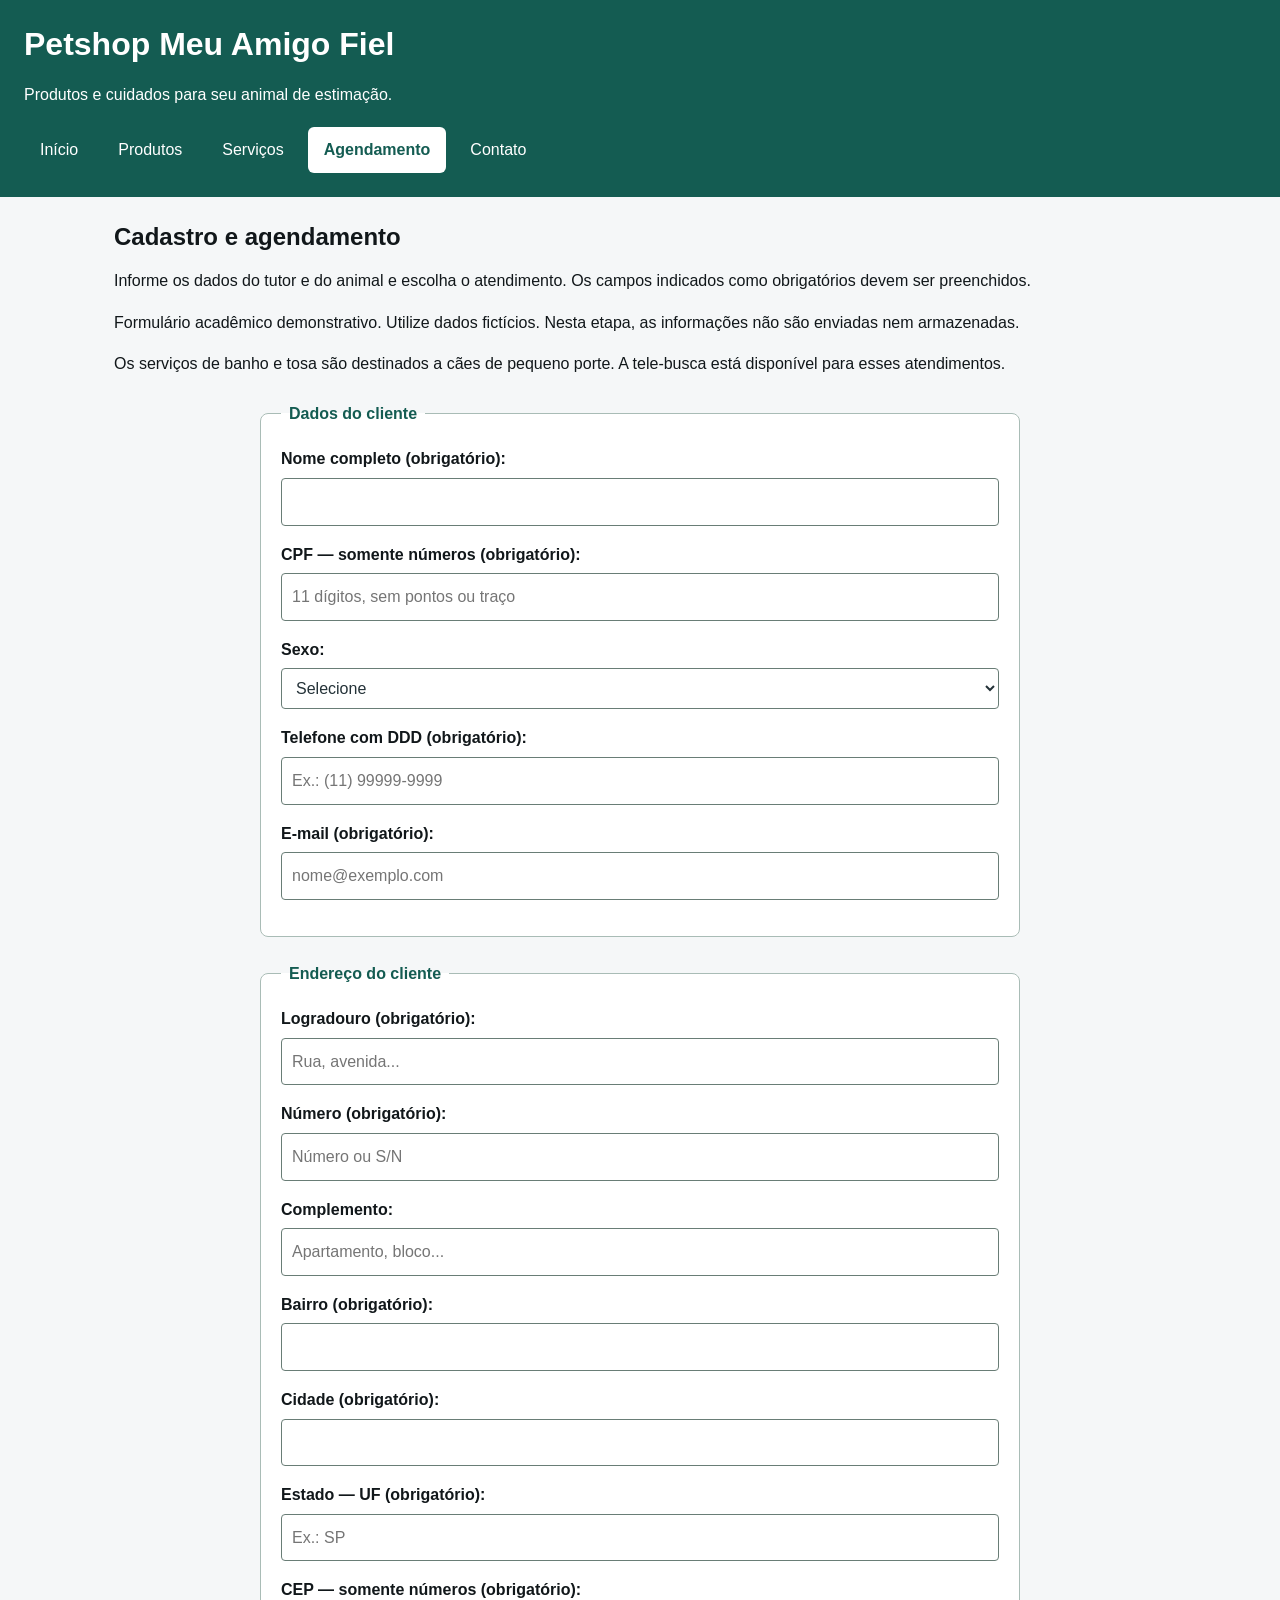
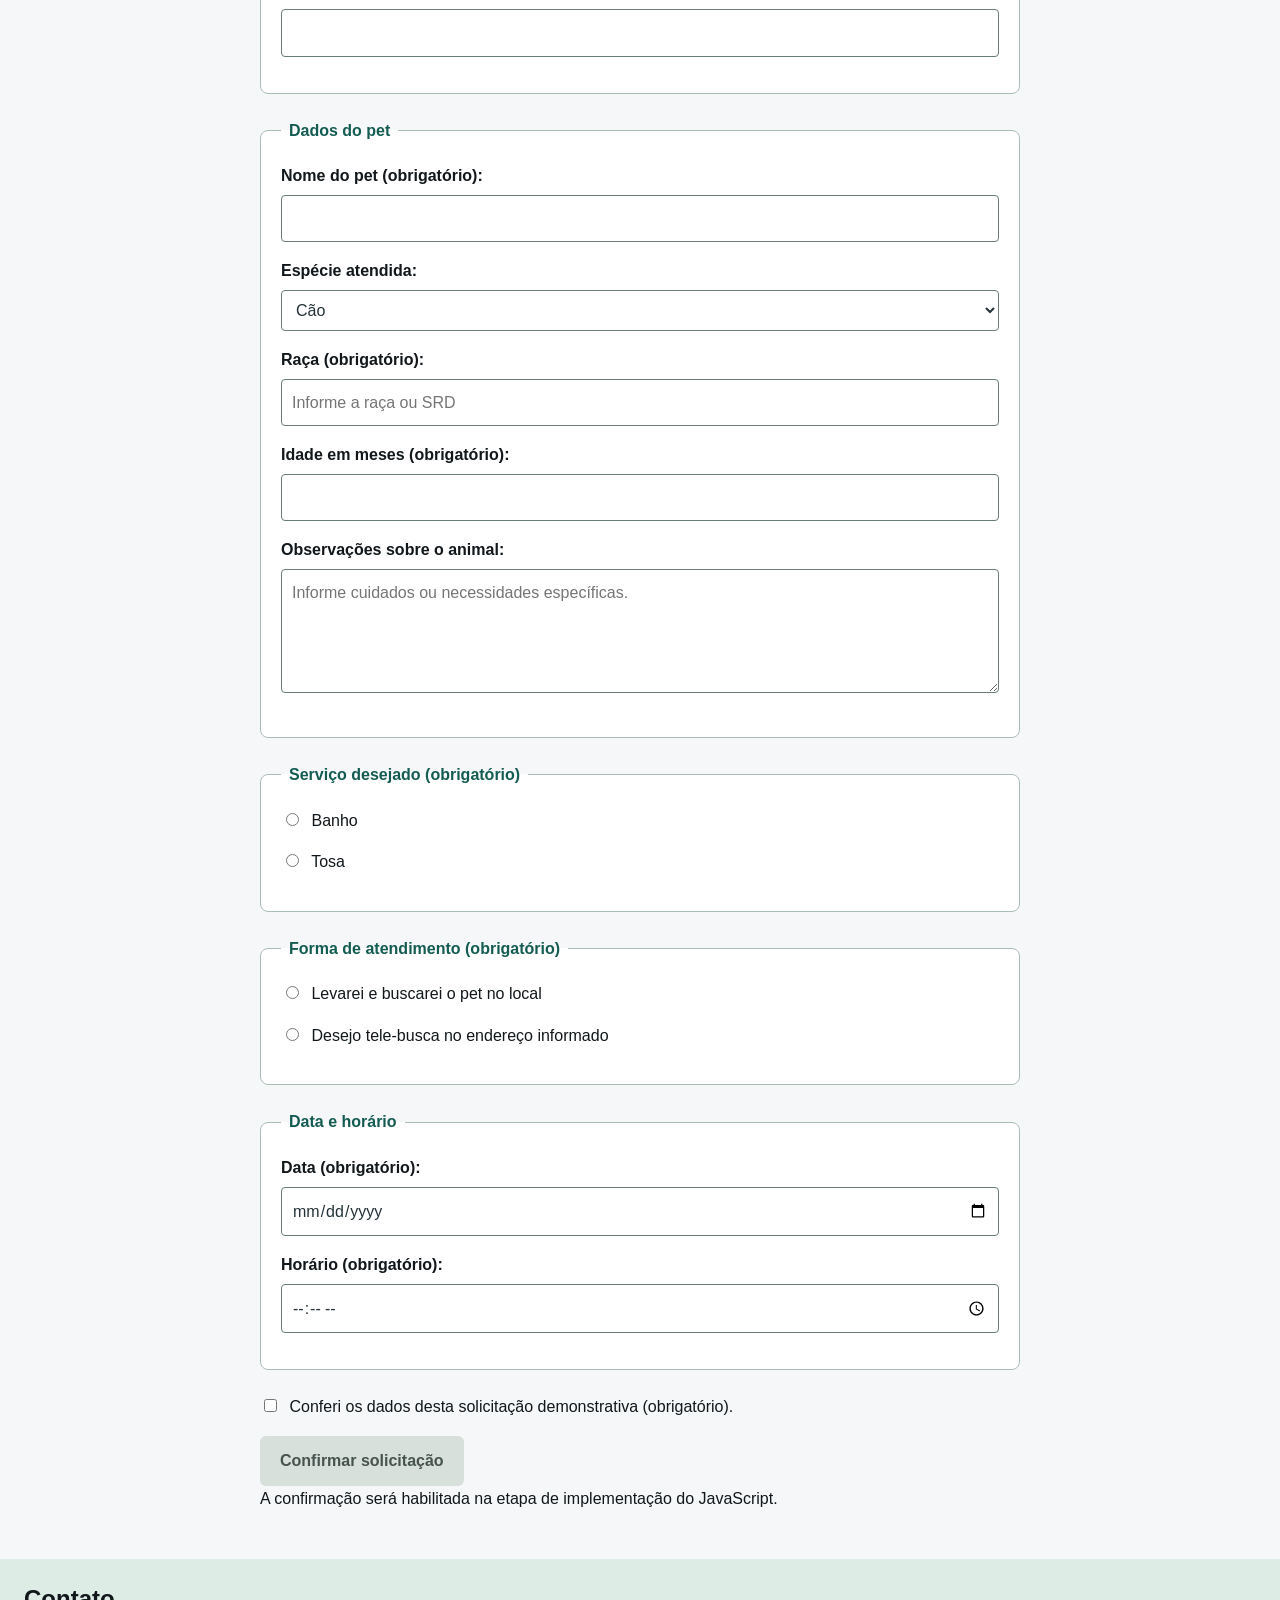
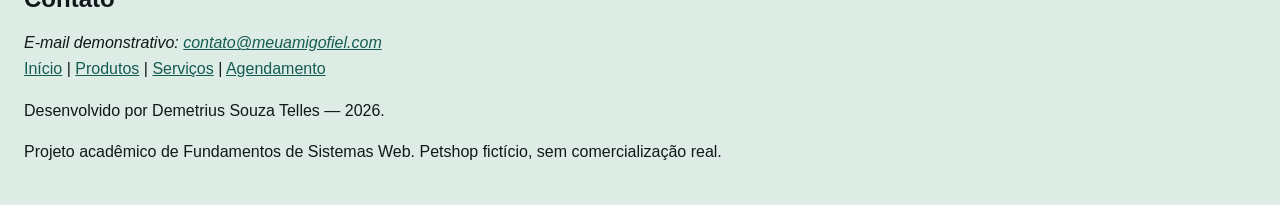
==== agendamento.html @ 308d20d5 "Estiliza paginas e adiciona carrossel de produtos" ====
<!doctype html>
<html lang="pt-BR">
  <head>
    <meta charset="UTF-8" />
    <meta name="viewport" content="width=device-width, initial-scale=1.0" />

    <meta
      name="description"
      content="Cadastro do cliente e do pet e solicitação de atendimento no Petshop Meu Amigo Fiel."
    />

    <title>Agendamento | Petshop Meu Amigo Fiel</title>

    <link rel="stylesheet" href="estilos.css" />
  </head>

  <body>
    <header>
      <h1>Petshop Meu Amigo Fiel</h1>
      <p>Produtos e cuidados para seu animal de estimação.</p>

      <nav aria-label="Navegação principal">
        <ul>
          <li><a href="index.html">Início</a></li>
          <li><a href="produtos.html">Produtos</a></li>
          <li><a href="servicos.html">Serviços</a></li>
          <li>
            <a href="agendamento.html" aria-current="page"> Agendamento </a>
          </li>
          <li><a href="#contato">Contato</a></li>
        </ul>
      </nav>
    </header>

    <main>
      <h2>Cadastro e agendamento</h2>

      <p>
        Informe os dados do tutor e do animal e escolha o atendimento. Os campos
        indicados como obrigatórios devem ser preenchidos.
      </p>

      <p id="aviso-demonstracao">
        Formulário acadêmico demonstrativo. Utilize dados fictícios. Nesta
        etapa, as informações não são enviadas nem armazenadas.
      </p>

      <p>
        Os serviços de banho e tosa são destinados a cães de pequeno porte. A
        tele-busca está disponível para esses atendimentos.
      </p>

      <form id="form-agendamento" aria-describedby="aviso-demonstracao">
        <!-- Dados de identificação e contato do cliente. -->
        <fieldset>
          <legend>Dados do cliente</legend>

          <p>
            <label for="nome-cliente">Nome completo (obrigatório):</label>
            <input
              type="text"
              id="nome-cliente"
              name="nome_cliente"
              autocomplete="name"
              required
            />
          </p>

          <p>
            <label for="cpf">CPF — somente números (obrigatório):</label>
            <input
              type="text"
              id="cpf"
              name="cpf"
              inputmode="numeric"
              pattern="[0-9]{11}"
              maxlength="11"
              placeholder="11 dígitos, sem pontos ou traço"
              required
            />
          </p>

          <p>
            <label for="sexo-cliente">Sexo:</label>
            <select id="sexo-cliente" name="sexo_cliente">
              <option value="">Selecione</option>
              <option value="feminino">Feminino</option>
              <option value="masculino">Masculino</option>
              <option value="nao-informado">Prefiro não informar</option>
            </select>
          </p>

          <p>
            <label for="telefone">Telefone com DDD (obrigatório):</label>
            <input
              type="tel"
              id="telefone"
              name="telefone"
              autocomplete="tel"
              placeholder="Ex.: (11) 99999-9999"
              required
            />
          </p>

          <p>
            <label for="email">E-mail (obrigatório):</label>
            <input
              type="email"
              id="email"
              name="email"
              autocomplete="email"
              placeholder="nome@exemplo.com"
              required
            />
          </p>
        </fieldset>

        <!-- Endereço do cliente, também utilizado para a tele-busca. -->
        <fieldset>
          <legend>Endereço do cliente</legend>

          <p>
            <label for="logradouro">Logradouro (obrigatório):</label>
            <input
              type="text"
              id="logradouro"
              name="logradouro"
              placeholder="Rua, avenida..."
              required
            />
          </p>

          <p>
            <label for="numero">Número (obrigatório):</label>
            <input
              type="text"
              id="numero"
              name="numero"
              placeholder="Número ou S/N"
              required
            />
          </p>

          <p>
            <label for="complemento">Complemento:</label>
            <input
              type="text"
              id="complemento"
              name="complemento"
              placeholder="Apartamento, bloco..."
            />
          </p>

          <p>
            <label for="bairro">Bairro (obrigatório):</label>
            <input type="text" id="bairro" name="bairro" required />
          </p>

          <p>
            <label for="cidade">Cidade (obrigatório):</label>
            <input type="text" id="cidade" name="cidade" required />
          </p>

          <p>
            <label for="uf">Estado — UF (obrigatório):</label>
            <input
              type="text"
              id="uf"
              name="uf"
              placeholder="Ex.: SP"
              pattern="[A-Za-z]{2}"
              maxlength="2"
              required
            />
          </p>

          <p>
            <label for="cep">CEP — somente números (obrigatório):</label>
            <input
              type="text"
              id="cep"
              name="cep"
              inputmode="numeric"
              autocomplete="postal-code"
              pattern="[0-9]{8}"
              maxlength="8"
              required
            />
          </p>
        </fieldset>

        <!-- Identificação do animal. -->
        <fieldset>
          <legend>Dados do pet</legend>

          <p>
            <label for="nome-pet">Nome do pet (obrigatório):</label>
            <input type="text" id="nome-pet" name="nome_pet" required />
          </p>

          <p>
            <label for="especie">Espécie atendida:</label>
            <select id="especie" name="especie">
              <option value="cao">Cão</option>
            </select>
          </p>

          <p>
            <label for="raca">Raça (obrigatório):</label>
            <input
              type="text"
              id="raca"
              name="raca"
              placeholder="Informe a raça ou SRD"
              required
            />
          </p>

          <p>
            <label for="idade">Idade em meses (obrigatório):</label>
            <input
              type="number"
              id="idade"
              name="idade_meses"
              min="0"
              step="1"
              required
            />
          </p>

          <p>
            <label for="observacoes">Observações sobre o animal:</label>
            <textarea
              id="observacoes"
              name="observacoes"
              rows="4"
              cols="40"
              placeholder="Informe cuidados ou necessidades específicas."
            ></textarea>
          </p>
        </fieldset>

        <!-- Os radios compartilham o name para permitir uma escolha por grupo. -->
        <fieldset>
          <legend>Serviço desejado (obrigatório)</legend>

          <p>
            <input
              type="radio"
              id="servico-banho"
              name="servico"
              value="banho"
              required
            />
            <label for="servico-banho">Banho</label>
          </p>

          <p>
            <input
              type="radio"
              id="servico-tosa"
              name="servico"
              value="tosa"
              required
            />
            <label for="servico-tosa">Tosa</label>
          </p>
        </fieldset>

        <fieldset>
          <legend>Forma de atendimento (obrigatório)</legend>

          <p>
            <input
              type="radio"
              id="entrega-local"
              name="forma_atendimento"
              value="entrega-local"
              required
            />
            <label for="entrega-local">
              Levarei e buscarei o pet no local
            </label>
          </p>

          <p>
            <input
              type="radio"
              id="tele-busca"
              name="forma_atendimento"
              value="tele-busca"
              required
            />
            <label for="tele-busca">
              Desejo tele-busca no endereço informado
            </label>
          </p>
        </fieldset>

        <!-- Data e horário são solicitados para ambas as formas de atendimento. -->
        <fieldset>
          <legend>Data e horário</legend>

          <p>
            <label for="data-agendamento">Data (obrigatório):</label>
            <input
              type="date"
              id="data-agendamento"
              name="data_agendamento"
              required
            />
          </p>

          <p>
            <label for="hora-agendamento">Horário (obrigatório):</label>
            <input
              type="time"
              id="hora-agendamento"
              name="hora_agendamento"
              required
            />
          </p>
        </fieldset>

        <p>
          <input
            type="checkbox"
            id="confirmacao"
            name="confirmacao"
            value="sim"
            required
          />
          <label for="confirmacao">
            Conferi os dados desta solicitação demonstrativa (obrigatório).
          </label>
        </p>

        <!-- O comportamento de confirmação será implementado com JavaScript. -->
        <button type="submit" disabled>Confirmar solicitação</button>

        <p>
          A confirmação será habilitada na etapa de implementação do JavaScript.
        </p>
      </form>
    </main>

    <footer id="contato">
      <h2>Contato</h2>

      <address>
        E-mail demonstrativo:
        <a href="mailto:contato@meuamigofiel.com"> contato@meuamigofiel.com </a>
      </address>

      <p>
        <a href="index.html">Início</a> | <a href="produtos.html">Produtos</a> |
        <a href="servicos.html">Serviços</a> |
        <a href="agendamento.html">Agendamento</a>
      </p>

      <p>Desenvolvido por Demetrius Souza Telles — 2026.</p>
      <p>
        Projeto acadêmico de Fundamentos de Sistemas Web. Petshop fictício, sem
        comercialização real.
      </p>
    </footer>
  </body>
</html>
---- estilos.css ----
/* Inclui padding e borda nas dimensões dos elementos. */
* {
  box-sizing: border-box;
}

/* Aparência geral das páginas. */
body {
  margin: 0;
  font-family: Arial, Helvetica, sans-serif;
  line-height: 1.6;
  color: #11171a;
  background-color: #f5f7f8;
}

/* Cabeçalho com a identidade do petshop. */
header {
  padding: 24px;
  color: white;
  background-color: #145c52;
}

header h1 {
  margin: 0;
}

/* Links do menu principal. */
header nav a {
  color: white;
}

/* Área principal centralizada e com largura limitada. */
main {
  max-width: 1100px;
  margin: 0 auto;
  padding: 24px;
}

/* Imagens se ajustam ao espaço disponível. */
img {
  max-width: 100%;
  height: auto;
}

/* Links no conteúdo e no rodapé. */
main a,
footer a {
  color: #145c52;
}

/* Destaca o elemento selecionado pela navegação com teclado. */
a:focus-visible,
input:focus-visible,
select:focus-visible,
textarea:focus-visible,
button:focus-visible {
  outline: 3px solid #b37029;
  outline-offset: 3px;
}

/* Informações de contato e autoria. */
footer {
  padding: 24px;
  background-color: #deece6;
}

/* Limita a largura do formulário e centraliza seu conteúdo. */
#form-agendamento {
  max-width: 760px;
  margin: 24px auto;
}

/* Separa visualmente os grupos de campos. */
#form-agendamento fieldset {
  min-width: 0;
  margin: 0 0 24px;
  padding: 20px;
  border: 1px solid #a9bcb6;
  border-radius: 8px;
  background-color: white;
}

/* Destaca o título de cada grupo. */
#form-agendamento legend {
  max-width: 100%;
  padding: 0 8px;
  font-weight: bold;
  color: #145c52;
}

/* Espaçamento entre os campos. */
#form-agendamento p {
  margin: 0 0 16px;
}

/* Coloca os rótulos acima dos campos de preenchimento. */
#form-agendamento label {
  display: block;
  margin-bottom: 6px;
  font-weight: bold;
}

/* Padroniza os campos sem ampliar radios e checkboxes. */
#form-agendamento input:not([type="radio"]):not([type="checkbox"]),
#form-agendamento select,
#form-agendamento textarea {
  width: 100%;
  min-width: 0;
  padding: 10px;
  border: 1px solid #697d76;
  border-radius: 4px;
  font: inherit;
  color: #243238;
  background-color: white;
}

/* Permite aumentar verticalmente a área de observações. */
#form-agendamento textarea {
  resize: vertical;
}

/* Mantém radios e checkboxes ao lado de seus rótulos. */
#form-agendamento input[type="radio"] + label,
#form-agendamento input[type="checkbox"] + label {
  display: inline;
  font-weight: normal;
}

#form-agendamento input[type="radio"],
#form-agendamento input[type="checkbox"] {
  margin-right: 8px;
  accent-color: #145c52;
}

/* Aparência do botão de confirmação. */
#form-agendamento button {
  padding: 12px 20px;
  border: 0;
  border-radius: 6px;
  font: inherit;
  font-weight: bold;
  color: white;
  background-color: #145c52;
  cursor: pointer;
}

#form-agendamento button:hover:not(:disabled) {
  background-color: #0d443d;
}

/* Identifica o botão que ainda não está disponível. */
#form-agendamento button:disabled {
  color: #46534e;
  background-color: #d8e0dc;
  cursor: not-allowed;
}

/* Organiza os links do menu e permite quebra em telas pequenas. */
header nav ul {
  display: flex;
  flex-wrap: wrap;
  gap: 8px;
  list-style: none;
  padding: 0;
  margin: 20px 0 0;
}

/* Amplia a área clicável dos links. */
header nav a {
  display: block;
  padding: 10px 16px;
  border-radius: 6px;
  text-decoration: none;
}

/* Destaca o link ao passar o mouse ou navegar pelo teclado. */
header nav a:hover,
header nav a:focus-visible {
  color: #145c52;
  background-color: white;
}

/* Identifica visualmente a página atual. */
header nav a[aria-current="page"] {
  color: #145c52;
  background-color: white;
  font-weight: bold;
}

/* Organiza os produtos em duas colunas de mesma largura. */
.grade-produtos {
  display: grid;
  grid-template-columns: repeat(2, minmax(0, 1fr));
  gap: 24px;
  margin-bottom: 32px;
}

/* Apresenta cada produto em um cartão. */
.grade-produtos > article {
  min-width: 0;
  padding: 20px;
  border: 1px solid #a9bcb6;
  border-radius: 8px;
  background-color: white;
}

.grade-produtos h3 {
  margin-top: 0;
  color: #145c52;
}

/* Padroniza o espaço das fotos sem cortar ou distorcer. */
.grade-produtos img {
  display: block;
  width: 100%;
  height: 250px;
  object-fit: contain;
  margin: 16px auto;
}

/* Em telas pequenas, apresenta um produto por linha. */
@media (max-width: 600px) {
  .grade-produtos {
    grid-template-columns: 1fr;
  }
}

/* Organiza as opções de cada serviço em duas colunas. */
.grade-servicos {
  display: grid;
  grid-template-columns: repeat(2, minmax(0, 1fr));
  gap: 24px;
  margin-bottom: 32px;
}

/* Apresenta cada opção em um cartão. */
.grade-servicos > article {
  min-width: 0;
  padding: 20px;
  border: 1px solid #a9bcb6;
  border-radius: 8px;
  background-color: white;
}

.grade-servicos h3 {
  margin-top: 0;
  color: #145c52;
}

/* Em telas pequenas, apresenta uma opção por linha. */
@media (max-width: 600px) {
  .grade-servicos {
    grid-template-columns: 1fr;
  }
}

/* Área do carrossel na página inicial. */
#carrossel-produtos {
  margin: 24px 0 32px;
  border: 1px solid #a9bcb6;
  border-radius: 8px;
  background-color: white;
  overflow: hidden;
}

/* Conteúdo de cada slide. */
.destaque-produto {
  padding: 24px;
  text-align: center;
}

.destaque-produto img {
  display: block;
  width: 100%;
  height: 280px;
  object-fit: contain;
  margin: 0 auto 20px;
}

.destaque-produto h3 {
  color: #145c52;
}

/* Botões abaixo da imagem e do texto. */
.controles-carrossel {
  display: flex;
  justify-content: center;
  flex-wrap: wrap;
  gap: 12px;
  padding: 0 20px 20px;
}

@media (max-width: 600px) {
  .destaque-produto {
    padding: 16px;
  }

  .destaque-produto img {
    height: 220px;
  }
}

/* Mantém a mesma tipografia com ou sem Bootstrap. */
body {
  font-size: 16px;
}

h1,
h2,
h3 {
  font-family: inherit;
  font-weight: 700;
  line-height: 1.3;
}

h1 {
  font-size: 2rem;
}

h2 {
  font-size: 1.5rem;
  margin-top: 0;
  margin-bottom: 16px;
}

h3 {
  font-size: 1.125rem;
  margin-bottom: 12px;
}

p {
  margin-top: 0;
  margin-bottom: 16px;
}

header > p {
  margin-top: 16px;
}

main > section {
  margin-bottom: 32px;
}
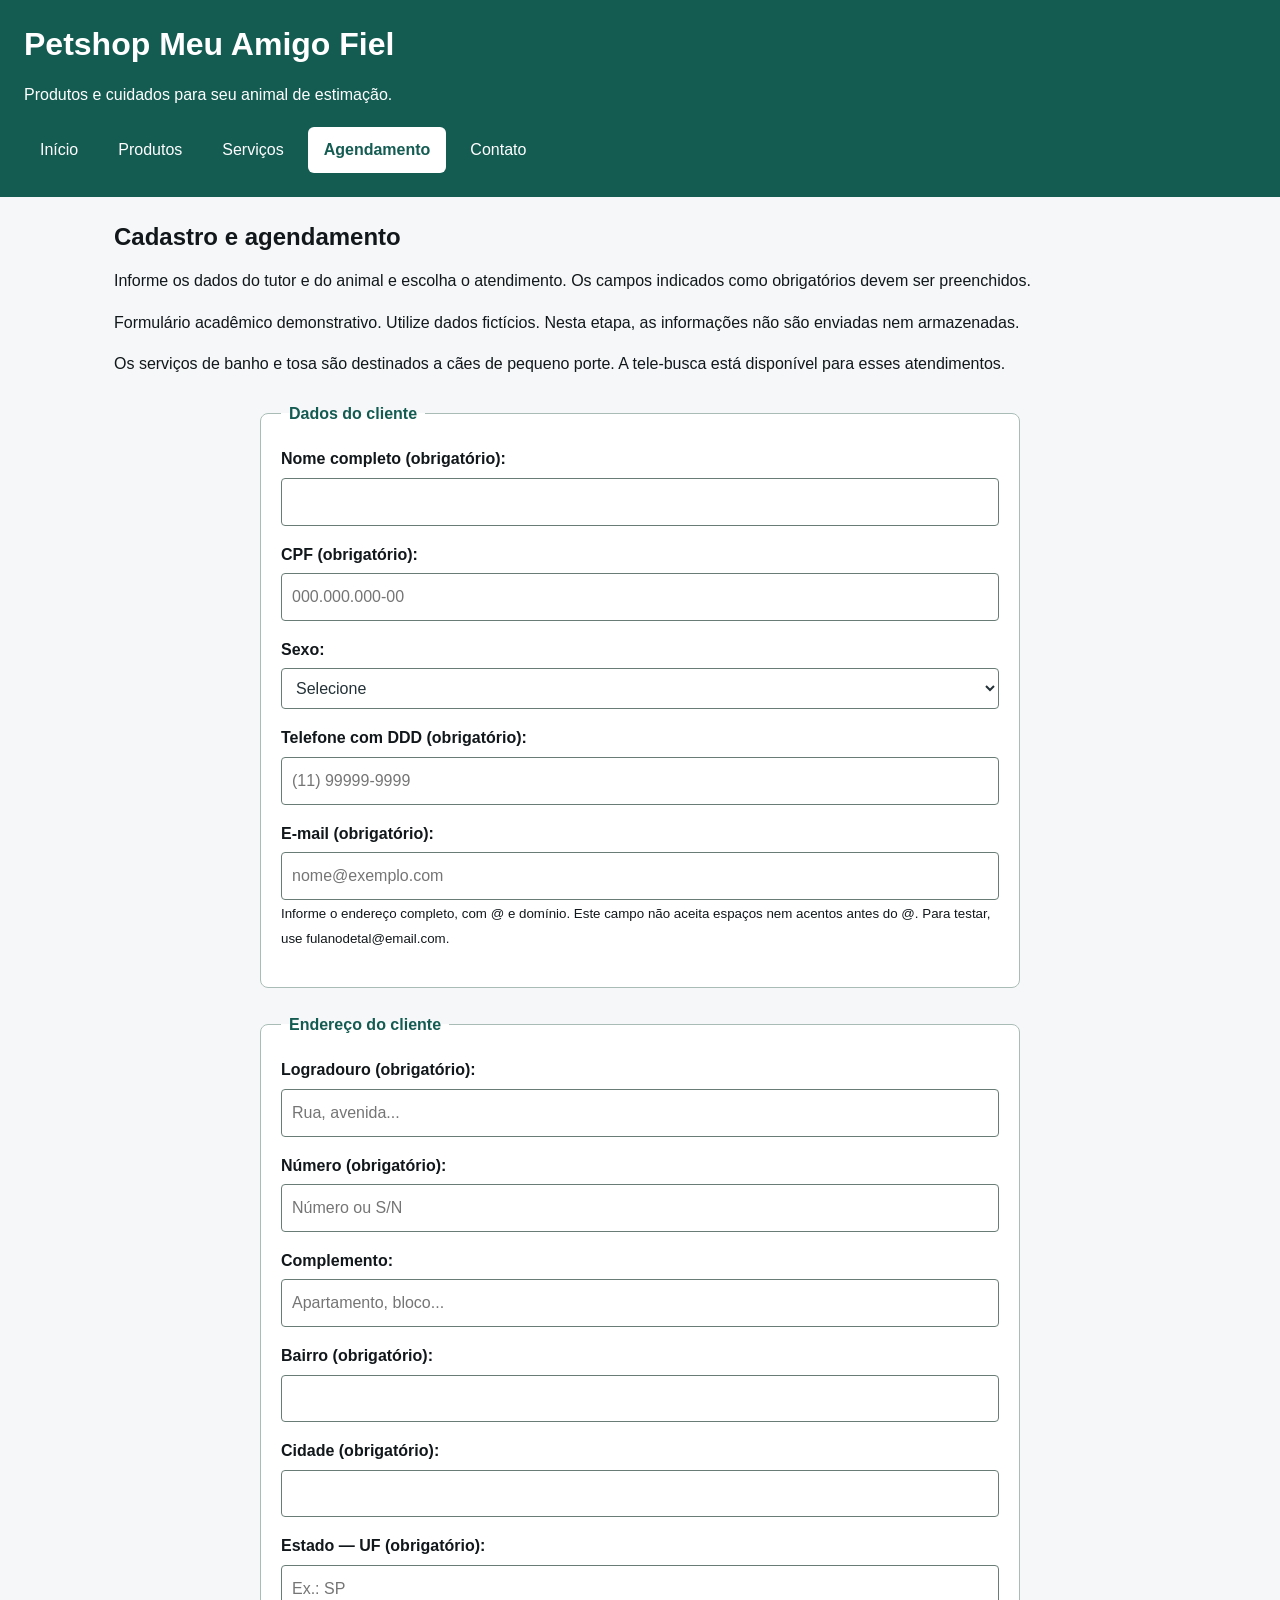
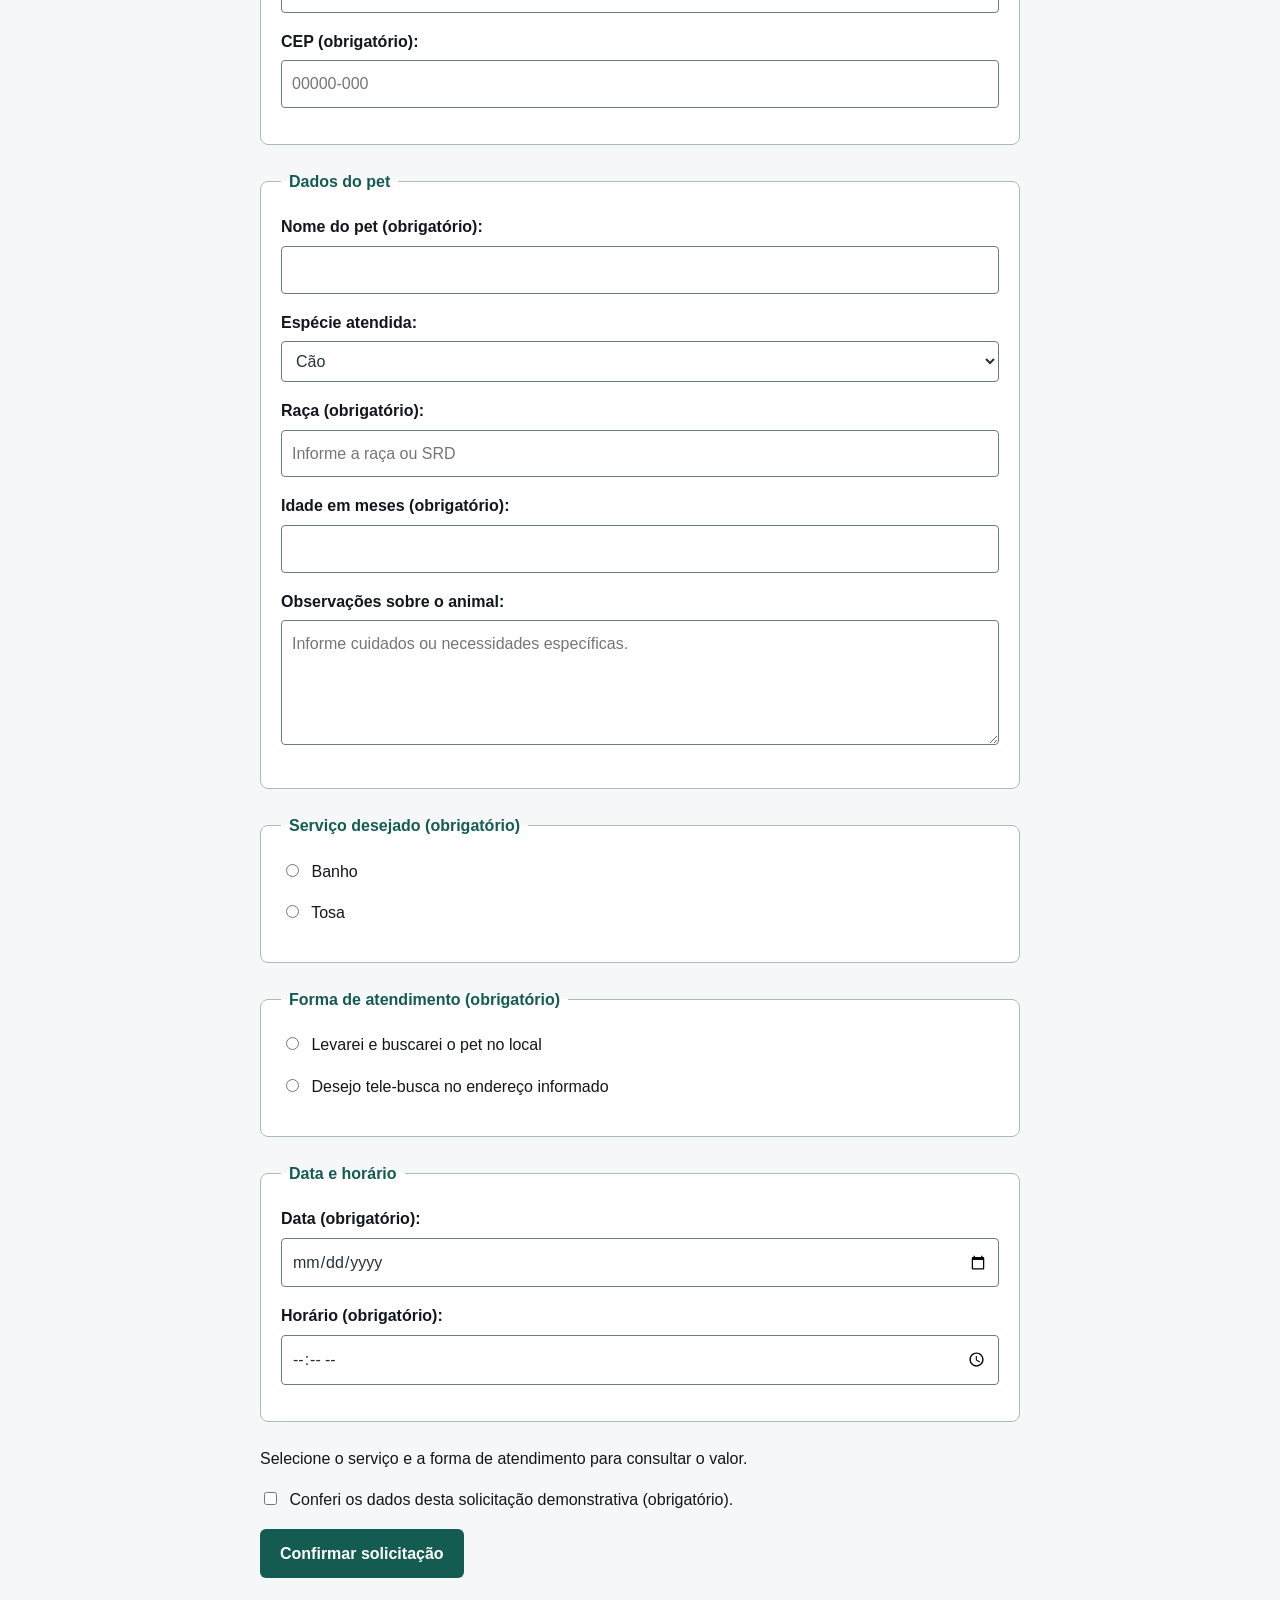
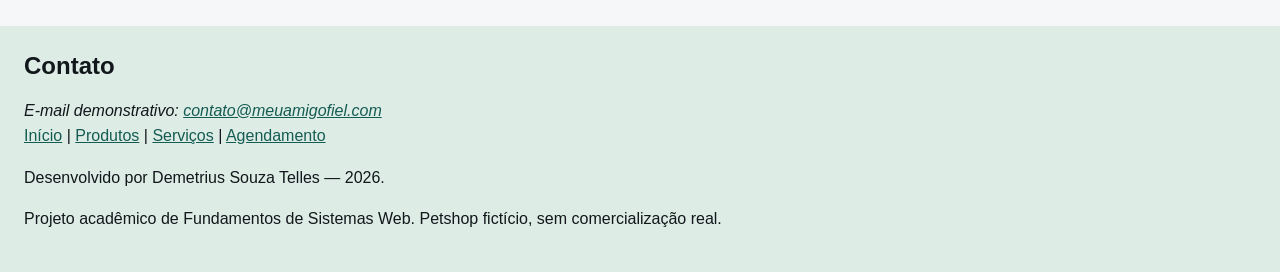
==== commit 5938cad6: "Adiciona validacao, mascaras e resumo do agendamento" ====
--- a/agendamento.html
+++ b/agendamento.html
@@ -12,6 +12,7 @@
     <title>Agendamento | Petshop Meu Amigo Fiel</title>
 
     <link rel="stylesheet" href="estilos.css" />
+    <script src="agendamento.js" defer></script>
   </head>
 
   <body>
@@ -67,15 +68,16 @@
           </p>
 
           <p>
-            <label for="cpf">CPF — somente números (obrigatório):</label>
+            <label for="cpf">CPF (obrigatório):</label>
             <input
               type="text"
               id="cpf"
               name="cpf"
               inputmode="numeric"
-              pattern="[0-9]{11}"
-              maxlength="11"
-              placeholder="11 dígitos, sem pontos ou traço"
+              pattern="[0-9]{3}\.[0-9]{3}\.[0-9]{3}-[0-9]{2}"
+              maxlength="14"
+              placeholder="000.000.000-00"
+              title="Informe os 11 números do CPF."
               required
             />
           </p>
@@ -97,7 +99,10 @@
               id="telefone"
               name="telefone"
               autocomplete="tel"
-              placeholder="Ex.: (11) 99999-9999"
+              pattern="\([0-9]{2}\) [0-9]{4,5}-[0-9]{4}"
+              maxlength="15"
+              placeholder="(11) 99999-9999"
+              title="Informe o DDD e o telefone, com 10 ou 11 números."
               required
             />
           </p>
@@ -110,8 +115,14 @@
               name="email"
               autocomplete="email"
               placeholder="nome@exemplo.com"
-              required
-            />
+              aria-describedby="ajuda-email"
+              required
+            />
+            <small id="ajuda-email">
+              Informe o endereço completo, com @ e domínio. Este campo não
+              aceita espaços nem acentos antes do @. Para testar, use
+              fulanodetal@email.com.
+            </small>
           </p>
         </fieldset>
 
@@ -175,15 +186,17 @@
           </p>
 
           <p>
-            <label for="cep">CEP — somente números (obrigatório):</label>
+            <label for="cep">CEP (obrigatório):</label>
             <input
               type="text"
               id="cep"
               name="cep"
               inputmode="numeric"
               autocomplete="postal-code"
-              pattern="[0-9]{8}"
-              maxlength="8"
+              pattern="[0-9]{5}-[0-9]{3}"
+              maxlength="9"
+              placeholder="00000-000"
+              title="Informe os 8 números do CEP."
               required
             />
           </p>
@@ -320,7 +333,14 @@
               required
             />
           </p>
-        </fieldset>
+
+          <p id="erro-agendamento" role="alert"></p>
+        </fieldset>
+
+        <!-- O JavaScript atualiza o valor conforme as opções selecionadas. -->
+        <p id="resumo-preco" role="status">
+          Selecione o serviço e a forma de atendimento para consultar o valor.
+        </p>
 
         <p>
           <input
@@ -338,9 +358,37 @@
         <!-- O comportamento de confirmação será implementado com JavaScript. -->
         <button type="submit" disabled>Confirmar solicitação</button>
 
-        <p>
-          A confirmação será habilitada na etapa de implementação do JavaScript.
-        </p>
+        <p id="resultado-agendamento" role="status"></p>
+
+        <!-- Resumo exibido somente após a validação do formulário. -->
+        <section id="resumo-agendamento" aria-labelledby="titulo-resumo" hidden>
+          <h3 id="titulo-resumo">Resumo da solicitação demonstrativa</h3>
+
+          <dl>
+            <dt>Pet:</dt>
+            <dd id="resumo-pet"></dd>
+
+            <dt>Serviço:</dt>
+            <dd id="resumo-servico"></dd>
+
+            <dt>Forma de atendimento:</dt>
+            <dd id="resumo-atendimento"></dd>
+
+            <dt>Data:</dt>
+            <dd id="resumo-data"></dd>
+
+            <dt>Horário:</dt>
+            <dd id="resumo-horario"></dd>
+
+            <dt>Valores demonstrativos:</dt>
+            <dd id="resumo-total"></dd>
+          </dl>
+
+          <p>
+            Nenhum dado foi enviado ou armazenado e nenhum agendamento real foi
+            realizado.
+          </p>
+        </section>
       </form>
     </main>
 
--- a/estilos.css
+++ b/estilos.css
@@ -339,3 +339,41 @@
 main > section {
   margin-bottom: 32px;
 }
+
+/* Mantém a mensagem de erro legível abaixo dos campos. */
+#erro-agendamento {
+  color: #a11919;
+  font-weight: bold;
+}
+
+#erro-agendamento:empty {
+  display: none;
+}
+
+/* Destaca o resumo da solicitação demonstrativa. */
+#resumo-agendamento {
+  margin-top: 24px;
+  padding: 20px;
+  border: 1px solid #a9bcb6;
+  border-radius: 8px;
+  background-color: white;
+}
+
+#resumo-agendamento h3 {
+  margin-top: 0;
+  color: #145c52;
+}
+
+#resumo-agendamento dt {
+  margin-top: 12px;
+  font-weight: bold;
+}
+
+#resumo-agendamento dd {
+  margin: 4px 0 0;
+  overflow-wrap: anywhere;
+}
+
+#resumo-agendamento p {
+  margin-top: 20px;
+}
